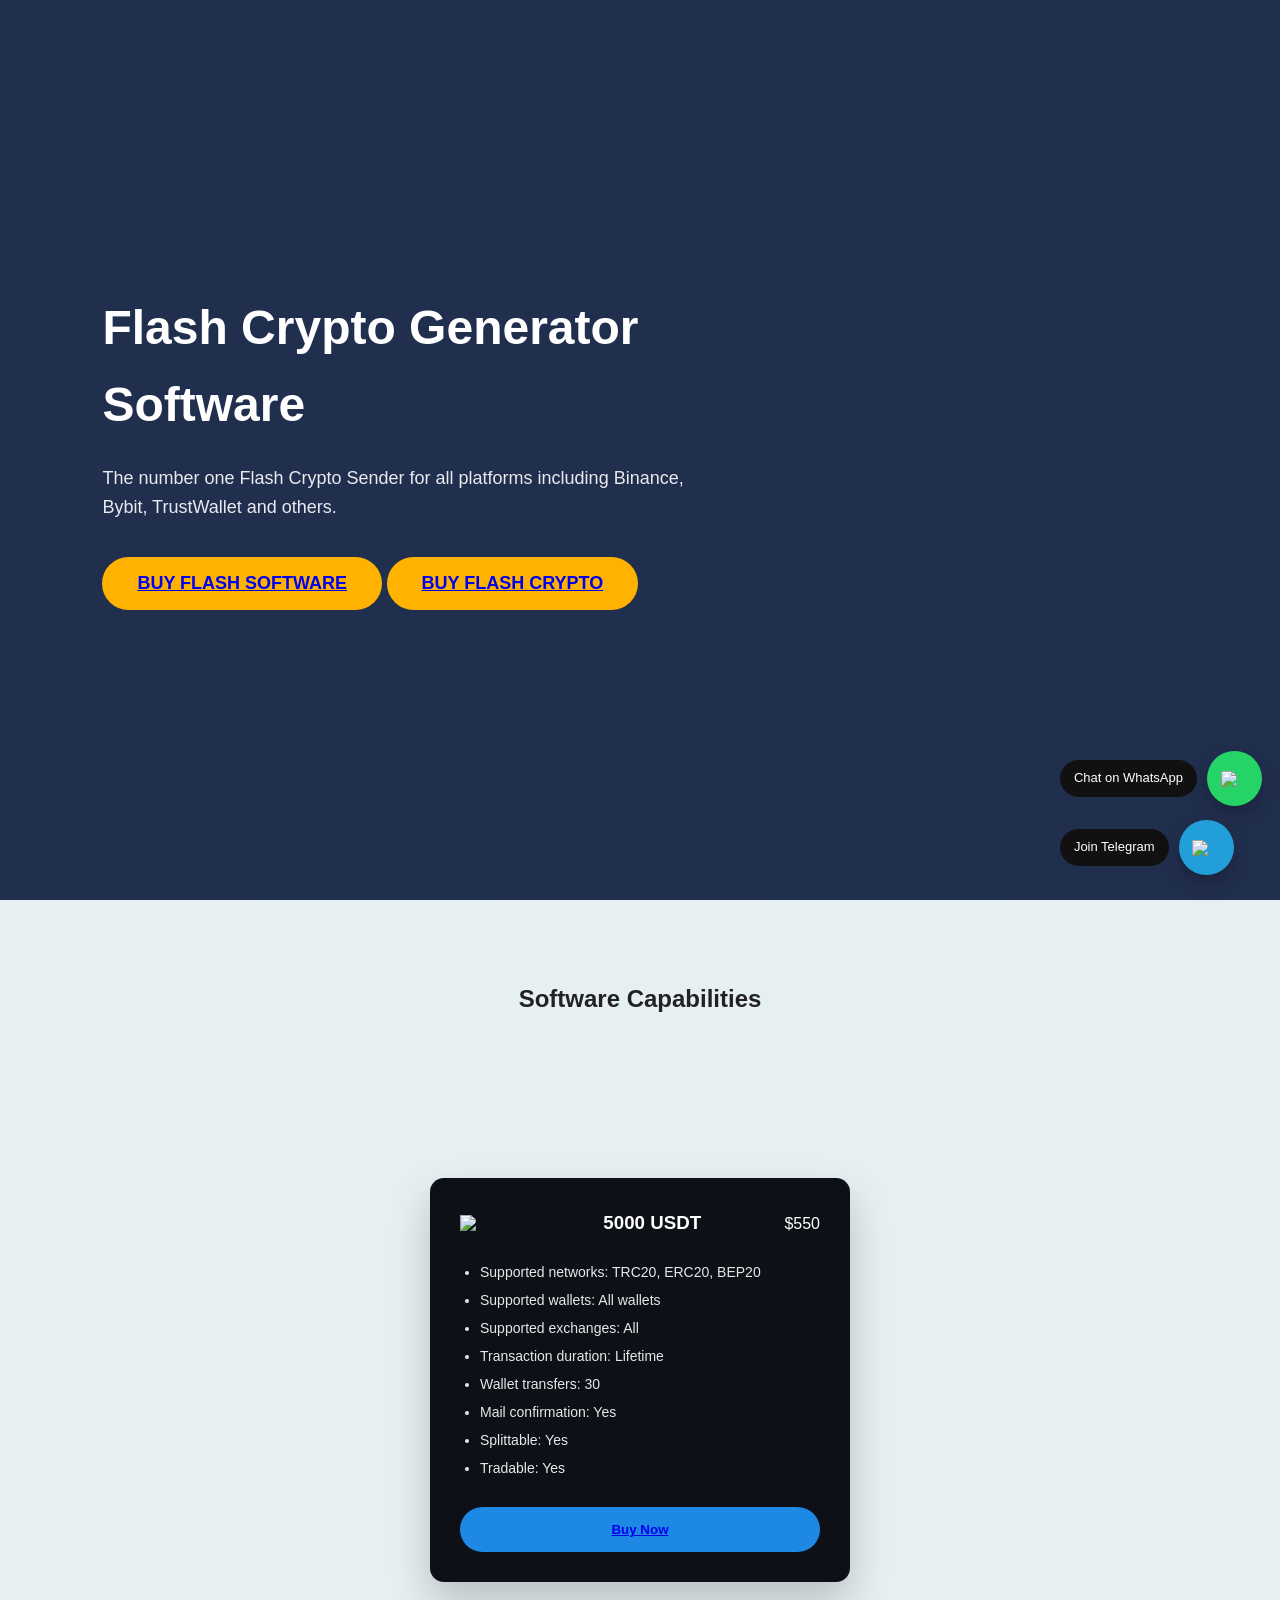
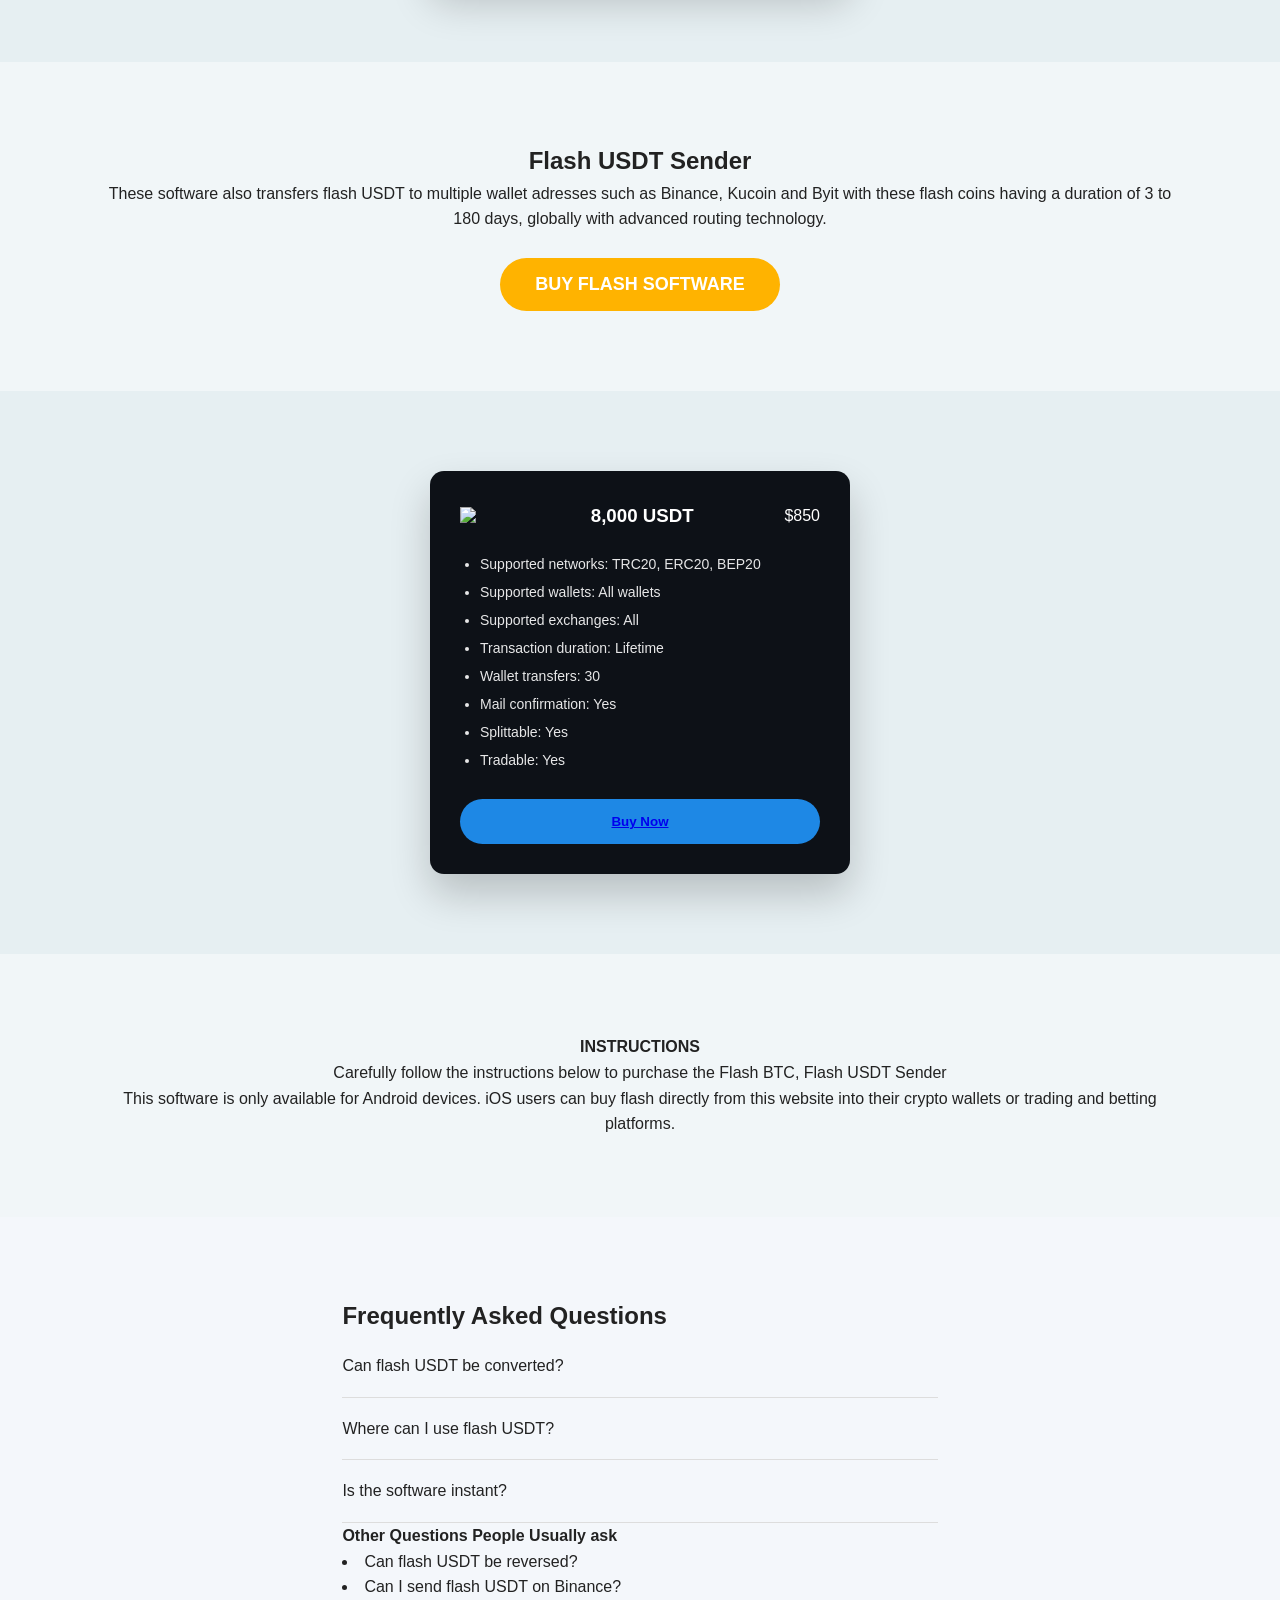
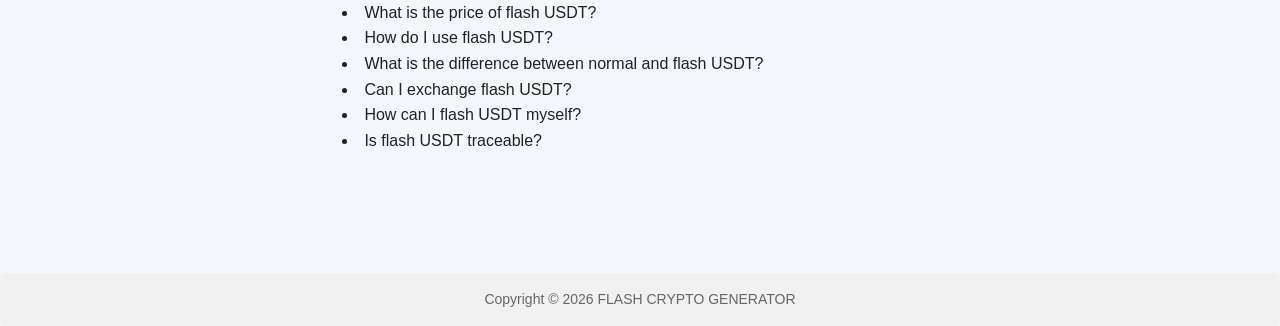
==== index.html @ 9ff21dd4 "Add files via upload" ====
<!DOCTYPE html>
<html lang="en">
<head>
<meta charset="UTF-8">
<meta name="viewport" content="width=device-width, initial-scale=1.0">
<title>Flash Crypto Software</title>

<style>
/* RESET */
*{margin:0;padding:0;box-sizing:border-box;}

body{
  font-family:'Segoe UI', Arial, sans-serif;
  background:#f4f7fb;
  color:#222;
  line-height:1.6;
}

/* HERO */
.hero{
  background:
    linear-gradient(rgba(10,25,60,.9),rgba(10,25,60,.9)),
    url('https://images.pexels.com/photos/315788/pexels-photo-315788.jpeg');
  background-size:cover;
  background-position:right center;
  color:white;
  padding:120px 8%;
  display:flex;
  align-items:center;
  min-height:100vh;
}
.hero-content{max-width:600px;}
.hero h1{font-size:48px;margin-bottom:20px;}
.hero p{font-size:18px;margin-bottom:35px;opacity:.9;}
.btn-main{
  background:#ffb300;
  padding:16px 35px;
  border:none;
  border-radius:35px;
  font-size:18px;
  cursor:pointer;
  font-weight:bold;
  transition:.3s;
}
.btn-main:hover{background:#ffa000;}

/* SECTION */
.section{padding:80px 8%;text-align:center;background:#e6eff2;}

/* CARD */
.card{
  background:#0d1117;
  color:white;
  max-width:420px;
  margin:auto;
  padding:30px;
  border-radius:14px;
  box-shadow:0 20px 40px rgba(0,0,0,.2);
}
.card-top{
  display:flex;
  justify-content:space-between;
  align-items:center;
  margin-bottom:20px;
}
.card ul{
  text-align:left;
  padding-left:20px;
  font-size:14px;
  line-height:2;
  opacity:.9;
}
.buy-btn{
  background:#1e88e5;
  border:none;
  padding:15px;
  width:100%;
  border-radius:30px;
  margin-top:25px;
  cursor:pointer;
  color:white;
  font-weight:bold;
  transition:.3s;
}
.buy-btn:hover{background:#1565c0;}

/* INFO */
.info{padding:80px 8%;text-align:center;background:#f1f6f8;}

/* CTA */
.cta{
  background:
    linear-gradient(rgba(0,0,0,.7),rgba(0,0,0,.7)),
    url('https://images.unsplash.com/photo-1642104704074-907c0698cbd9');
  background-size:cover;
  background-position:center;
  padding:100px 8%;
  text-align:center;
  color:white;
}

/* FAQ */
.faq{padding:80px 8%;max-width:800px;margin:auto;}
.faq-item{border-bottom:1px solid #ddd;padding:18px 0;cursor:pointer;}
.faq-content{display:none;margin-top:10px;color:#555;}

/* FLOATING CONTACT */
.floating-contact{
  position:fixed;
  right:18px;
  bottom:25px;
  display:flex;
  flex-direction:column;
  gap:14px;
  z-index:999;
  transition:.4s;
}
.floating-contact.hide{transform:translateY(120px);opacity:0;}
.float-wrapper{display:flex;align-items:center;gap:10px;animation:slideIn .9s ease;}
.chat-label{
  background:#111;
  color:white;
  padding:8px 14px;
  border-radius:20px;
  font-size:13px;
  white-space:nowrap;
  opacity:0;
  transform:translateX(40px);
  animation:labelSlide .8s forwards;
}
.float-btn{
  width:55px;
  height:55px;
  border-radius:50%;
  display:flex;
  align-items:center;
  justify-content:center;
  box-shadow:0 8px 20px rgba(0,0,0,.25);
  transition:.3s;
  position:relative;
}
.float-btn::after{
  content:"";
  position:absolute;
  width:100%;
  height:100%;
  border-radius:50%;
  animation:pulse 2s infinite;
}
.float-btn img{width:28px;}
.float-btn:hover{transform:scale(1.1);}
.whatsapp{background:#25D366;}
.telegram{background:#229ED9;}

/* animations */
@keyframes pulse{
  0%{transform:scale(1);opacity:.7;box-shadow:0 0 0 0 rgba(0,255,200,.7);}
  70%{transform:scale(1.35);opacity:0;box-shadow:0 0 0 20px rgba(0,255,200,0);}
  100%{opacity:0;}
}
@keyframes slideIn{from{transform:translateX(80px);opacity:0;}to{transform:translateX(0);opacity:1;}}
@keyframes labelSlide{to{opacity:1;transform:translateX(0);}}

/* MOBILE */
@media(max-width:900px){
  .hero{text-align:center;padding:80px 20px;}
  .hero h1{font-size:30px;}
  .chat-label{display:none;}
}

</style>
</head>

<body>

<!-- HERO -->
<section class="hero">
  <div class="hero-content">
    <h1>Flash Crypto Generator Software</h1>
    <p>The number one Flash Crypto Sender for all platforms including Binance, Bybit, TrustWallet and others.</p>
    <button class="btn-main"><a href="homepage.html">BUY FLASH SOFTWARE</a></button>
     <button class="btn-main"><a href="buyflashcrypto.html">BUY FLASH CRYPTO</a></button>
  </div>
</section>
<!-- SOFTWARE CAPABILITIES -->
<section class="section">
  <h2>Software Capabilities</h2>
</section>

<!-- CARD -->
<section class="section">
  <div class="card">
    <div class="card-top">
      <img src="https://static.vecteezy.com/system/resources/thumbnails/019/843/197/small_2x/tether-gold-xaut-coin-cryptocurrency-concept-banner-background-vector.jpg" width="60">
      <h3>5000 USDT</h3>
      <span>$550</span>
    </div>
    <ul>
      <li>Supported networks: TRC20, ERC20, BEP20</li>
      <li>Supported wallets: All wallets</li>
      <li>Supported exchanges: All</li>
      <li>Transaction duration: Lifetime</li>
      <li>Wallet transfers: 30</li>
      <li>Mail confirmation: Yes</li>
      <li>Splittable: Yes</li>
      <li>Tradable: Yes</li>
    </ul>
    <button class="buy-btn"><a href="payment.html?coin=USDT&plan=5000&amount=5000"> Buy Now</a></button>
  </div>
</section>

<!-- FLOATING CONTACT -->
<div class="floating-contact" id="floatingButtons">
  <div class="float-wrapper">
    <div class="chat-label">Chat on WhatsApp</div>
    <a href="https://wa.me/254798046220" target="_blank" class="float-btn whatsapp">
      <img src="https://cdn-icons-png.flaticon.com/512/733/733585.png">
    </a>
  </div>
  <div class="float-wrapper">
    <div class="chat-label">Join Telegram</div>
    <a href="https://t.me/yourtelegramusername" target="_blank" class="float-btn telegram">
      <img src="https://cdn-icons-png.flaticon.com/512/2111/2111646.png">
    </a>
  </div>
</div>

<!-- INFO -->
<section class="info">
  <h2>Flash USDT Sender</h2>
  <p>These software also transfers flash USDT to multiple wallet adresses such as Binance, Kucoin and Byit with these flash coins having a duration of 3 to 180 days, globally with advanced routing technology.</p>
  <br>
  <button class="btn-main">
    <a href="payment.html?coin=USDT&plan=8000&amount=8000" style="color:white; text-decoration:none;">BUY FLASH SOFTWARE</a>
  </button>
</section>

<!-- CARD -->
<section class="section">
  <div class="card">
    <div class="card-top">
     <img src="https://encrypted-tbn0.gstatic.com/images?q=tbn:ANd9GcTXmj7P5OkIBeDlgc0uV8-327JTtCZ5ALcphQ&s" width="40">
     <h3>8,000 USDT</h3>
      <span>$850</span>
    </div>
    <ul>
      <li>Supported networks: TRC20, ERC20, BEP20</li>
      <li>Supported wallets: All wallets</li>
      <li>Supported exchanges: All</li>
      <li>Transaction duration: Lifetime</li>
      <li>Wallet transfers: 30</li>
      <li>Mail confirmation: Yes</li>
      <li>Splittable: Yes</li>
      <li>Tradable: Yes</li>
    </ul>
    <button class="buy-btn"><a href="payment.html?coin=USDT&plan=8000&amount=8000"> Buy Now</a></button>
  </div>
</section>
</section>
<section class="info">
    <P><b>INSTRUCTIONS</b></P>
  <P>Carefully follow the instructions below to purchase the Flash BTC, Flash USDT Sender</P>
  <p>This software is only available for Android devices. iOS users can buy flash directly from this website into their crypto wallets or trading and betting platforms.</p>
</section>
<!-- FAQ -->
<section class="faq">
  <h2>Frequently Asked Questions</h2>
  <div class="faq-item">
    <div class="faq-title">Can flash USDT be converted?</div>
    <div class="faq-content">Conversion depends on exchange compatibility.</div>
  </div>
  <div class="faq-item">
    <div class="faq-title">Where can I use flash USDT?</div>
    <div class="faq-content">Flash USDT works on most exchanges and wallets.</div>
  </div>
  <div class="faq-item">
    <div class="faq-title">Is the software instant?</div>
    <div class="faq-content">Yes, transactions are processed instantly.</div>
  </div>
  <strong><P>Other Questions People Usually ask</P></strong>
  <li>Can flash USDT be reversed?</li>
    <li>Can I send flash USDT on Binance?</li>
    <li>What is the price of flash USDT?</li>
    <li>How do I use flash USDT?</li>
    <li>What is the difference between normal and flash USDT?</li>
    <li>Can I exchange flash USDT?</li>
    <li>How can I flash USDT myself?</li>
    <li>Is flash USDT traceable?</li>
</section>

<script>
/* FAQ toggle */
document.querySelectorAll(".faq-item").forEach(item=>{
  item.addEventListener("click",()=>{
    let content=item.querySelector(".faq-content");
    content.style.display = content.style.display=="block" ? "none":"block";
  });
});

/* SMART HIDE ON SCROLL */
let lastScroll = 0;
const floating = document.getElementById("floatingButtons");

window.addEventListener("scroll",()=>{
  let currentScroll = window.pageYOffset;
  if(currentScroll > lastScroll){
    floating.classList.add("hide");
  } else {
    floating.classList.remove("hide");
  }
  lastScroll = currentScroll;
});
</script>
 <!-- Footer -->
    <div style="margin-top:40px; font-size:14px; color:#666; text-align:center; background:#f1f1f1; padding:15px; border-radius:6px;">
        <p></p>
        <p>Copyright © 2026 FLASH CRYPTO GENERATOR</p>
    </div>
</body>
</html>
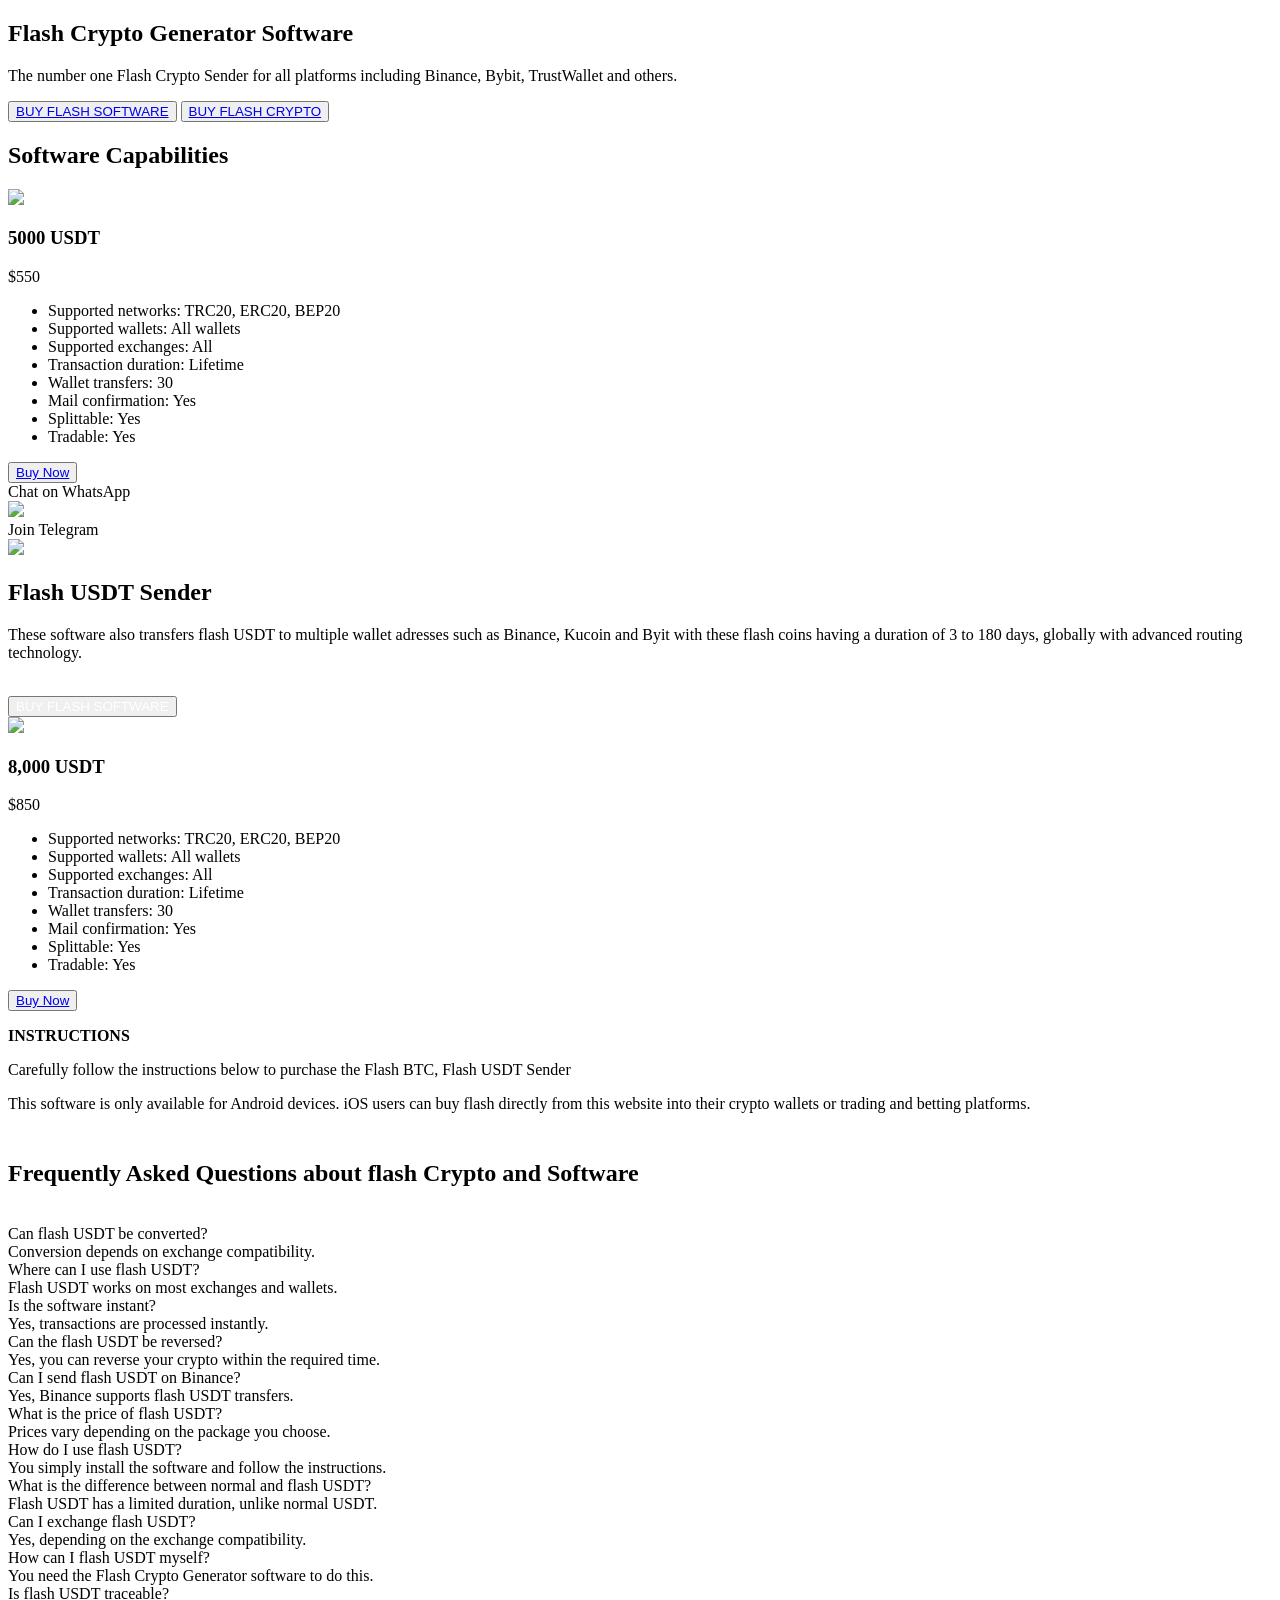
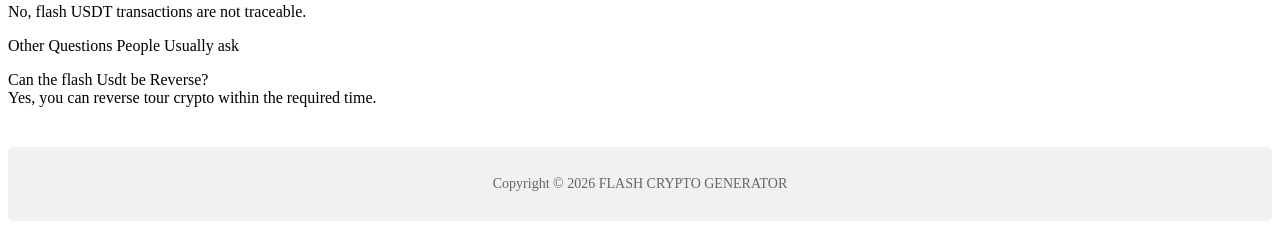
==== commit e57e04fe: "Refactor index.html for structure and styles Updated HTML structure and styles for the Flash Crypto " ====
--- a/index.html
+++ b/index.html
@@ -4,171 +4,9 @@
 <meta charset="UTF-8">
 <meta name="viewport" content="width=device-width, initial-scale=1.0">
 <title>Flash Crypto Software</title>
+<link rel="stylesheet" href="style.css">
 
-<style>
-/* RESET */
-*{margin:0;padding:0;box-sizing:border-box;}
 
-body{
-  font-family:'Segoe UI', Arial, sans-serif;
-  background:#f4f7fb;
-  color:#222;
-  line-height:1.6;
-}
-
-/* HERO */
-.hero{
-  background:
-    linear-gradient(rgba(10,25,60,.9),rgba(10,25,60,.9)),
-    url('https://images.pexels.com/photos/315788/pexels-photo-315788.jpeg');
-  background-size:cover;
-  background-position:right center;
-  color:white;
-  padding:120px 8%;
-  display:flex;
-  align-items:center;
-  min-height:100vh;
-}
-.hero-content{max-width:600px;}
-.hero h1{font-size:48px;margin-bottom:20px;}
-.hero p{font-size:18px;margin-bottom:35px;opacity:.9;}
-.btn-main{
-  background:#ffb300;
-  padding:16px 35px;
-  border:none;
-  border-radius:35px;
-  font-size:18px;
-  cursor:pointer;
-  font-weight:bold;
-  transition:.3s;
-}
-.btn-main:hover{background:#ffa000;}
-
-/* SECTION */
-.section{padding:80px 8%;text-align:center;background:#e6eff2;}
-
-/* CARD */
-.card{
-  background:#0d1117;
-  color:white;
-  max-width:420px;
-  margin:auto;
-  padding:30px;
-  border-radius:14px;
-  box-shadow:0 20px 40px rgba(0,0,0,.2);
-}
-.card-top{
-  display:flex;
-  justify-content:space-between;
-  align-items:center;
-  margin-bottom:20px;
-}
-.card ul{
-  text-align:left;
-  padding-left:20px;
-  font-size:14px;
-  line-height:2;
-  opacity:.9;
-}
-.buy-btn{
-  background:#1e88e5;
-  border:none;
-  padding:15px;
-  width:100%;
-  border-radius:30px;
-  margin-top:25px;
-  cursor:pointer;
-  color:white;
-  font-weight:bold;
-  transition:.3s;
-}
-.buy-btn:hover{background:#1565c0;}
-
-/* INFO */
-.info{padding:80px 8%;text-align:center;background:#f1f6f8;}
-
-/* CTA */
-.cta{
-  background:
-    linear-gradient(rgba(0,0,0,.7),rgba(0,0,0,.7)),
-    url('https://images.unsplash.com/photo-1642104704074-907c0698cbd9');
-  background-size:cover;
-  background-position:center;
-  padding:100px 8%;
-  text-align:center;
-  color:white;
-}
-
-/* FAQ */
-.faq{padding:80px 8%;max-width:800px;margin:auto;}
-.faq-item{border-bottom:1px solid #ddd;padding:18px 0;cursor:pointer;}
-.faq-content{display:none;margin-top:10px;color:#555;}
-
-/* FLOATING CONTACT */
-.floating-contact{
-  position:fixed;
-  right:18px;
-  bottom:25px;
-  display:flex;
-  flex-direction:column;
-  gap:14px;
-  z-index:999;
-  transition:.4s;
-}
-.floating-contact.hide{transform:translateY(120px);opacity:0;}
-.float-wrapper{display:flex;align-items:center;gap:10px;animation:slideIn .9s ease;}
-.chat-label{
-  background:#111;
-  color:white;
-  padding:8px 14px;
-  border-radius:20px;
-  font-size:13px;
-  white-space:nowrap;
-  opacity:0;
-  transform:translateX(40px);
-  animation:labelSlide .8s forwards;
-}
-.float-btn{
-  width:55px;
-  height:55px;
-  border-radius:50%;
-  display:flex;
-  align-items:center;
-  justify-content:center;
-  box-shadow:0 8px 20px rgba(0,0,0,.25);
-  transition:.3s;
-  position:relative;
-}
-.float-btn::after{
-  content:"";
-  position:absolute;
-  width:100%;
-  height:100%;
-  border-radius:50%;
-  animation:pulse 2s infinite;
-}
-.float-btn img{width:28px;}
-.float-btn:hover{transform:scale(1.1);}
-.whatsapp{background:#25D366;}
-.telegram{background:#229ED9;}
-
-/* animations */
-@keyframes pulse{
-  0%{transform:scale(1);opacity:.7;box-shadow:0 0 0 0 rgba(0,255,200,.7);}
-  70%{transform:scale(1.35);opacity:0;box-shadow:0 0 0 20px rgba(0,255,200,0);}
-  100%{opacity:0;}
-}
-@keyframes slideIn{from{transform:translateX(80px);opacity:0;}to{transform:translateX(0);opacity:1;}}
-@keyframes labelSlide{to{opacity:1;transform:translateX(0);}}
-
-/* MOBILE */
-@media(max-width:900px){
-  .hero{text-align:center;padding:80px 20px;}
-  .hero h1{font-size:30px;}
-  .chat-label{display:none;}
-}
-
-</style>
 </head>
 
 <body>
@@ -256,7 +94,6 @@
     <button class="buy-btn"><a href="payment.html?coin=USDT&plan=8000&amount=8000"> Buy Now</a></button>
   </div>
 </section>
-</section>
 <section class="info">
     <P><b>INSTRUCTIONS</b></P>
   <P>Carefully follow the instructions below to purchase the Flash BTC, Flash USDT Sender</P>
@@ -264,7 +101,7 @@
 </section>
 <!-- FAQ -->
 <section class="faq">
-  <h2>Frequently Asked Questions</h2>
+  <h2><strong><br> Frequently Asked Questions about flash Crypto and Software</h2></strong><br>
   <div class="faq-item">
     <div class="faq-title">Can flash USDT be converted?</div>
     <div class="faq-content">Conversion depends on exchange compatibility.</div>
@@ -277,15 +114,51 @@
     <div class="faq-title">Is the software instant?</div>
     <div class="faq-content">Yes, transactions are processed instantly.</div>
   </div>
-  <strong><P>Other Questions People Usually ask</P></strong>
-  <li>Can flash USDT be reversed?</li>
-    <li>Can I send flash USDT on Binance?</li>
-    <li>What is the price of flash USDT?</li>
-    <li>How do I use flash USDT?</li>
-    <li>What is the difference between normal and flash USDT?</li>
-    <li>Can I exchange flash USDT?</li>
-    <li>How can I flash USDT myself?</li>
-    <li>Is flash USDT traceable?</li>
+ 
+  <div class="faq-item">
+    <div class="faq-title">Can the flash USDT be reversed?</div>
+    <div class="faq-content">Yes, you can reverse your crypto within the required time.</div>
+  </div>
+
+  <div class="faq-item">
+    <div class="faq-title">Can I send flash USDT on Binance?</div>
+    <div class="faq-content">Yes, Binance supports flash USDT transfers.</div>
+  </div>
+
+  <div class="faq-item">
+    <div class="faq-title">What is the price of flash USDT?</div>
+    <div class="faq-content">Prices vary depending on the package you choose.</div>
+  </div>
+
+  <div class="faq-item">
+    <div class="faq-title">How do I use flash USDT?</div>
+    <div class="faq-content">You simply install the software and follow the instructions.</div>
+  </div>
+
+  <div class="faq-item">
+    <div class="faq-title">What is the difference between normal and flash USDT?</div>
+    <div class="faq-content">Flash USDT has a limited duration, unlike normal USDT.</div>
+  </div>
+
+  <div class="faq-item">
+    <div class="faq-title">Can I exchange flash USDT?</div>
+    <div class="faq-content">Yes, depending on the exchange compatibility.</div>
+  </div>
+
+  <div class="faq-item">
+    <div class="faq-title">How can I flash USDT myself?</div>
+    <div class="faq-content">You need the Flash Crypto Generator software to do this.</div>
+  </div>
+
+  <div class="faq-item">
+    <div class="faq-title">Is flash USDT traceable?</div>
+    <div class="faq-content">No, flash USDT transactions are not traceable.</div>
+  </div>
+
+  <P>Other Questions People Usually ask</P>
+       <div class="faq-item">
+    <div class="faq-title">Can the flash Usdt be Reverse?</div>
+    <div class="faq-content">Yes, you can reverse tour crypto within the required time.</div>
 </section>
 
 <script>
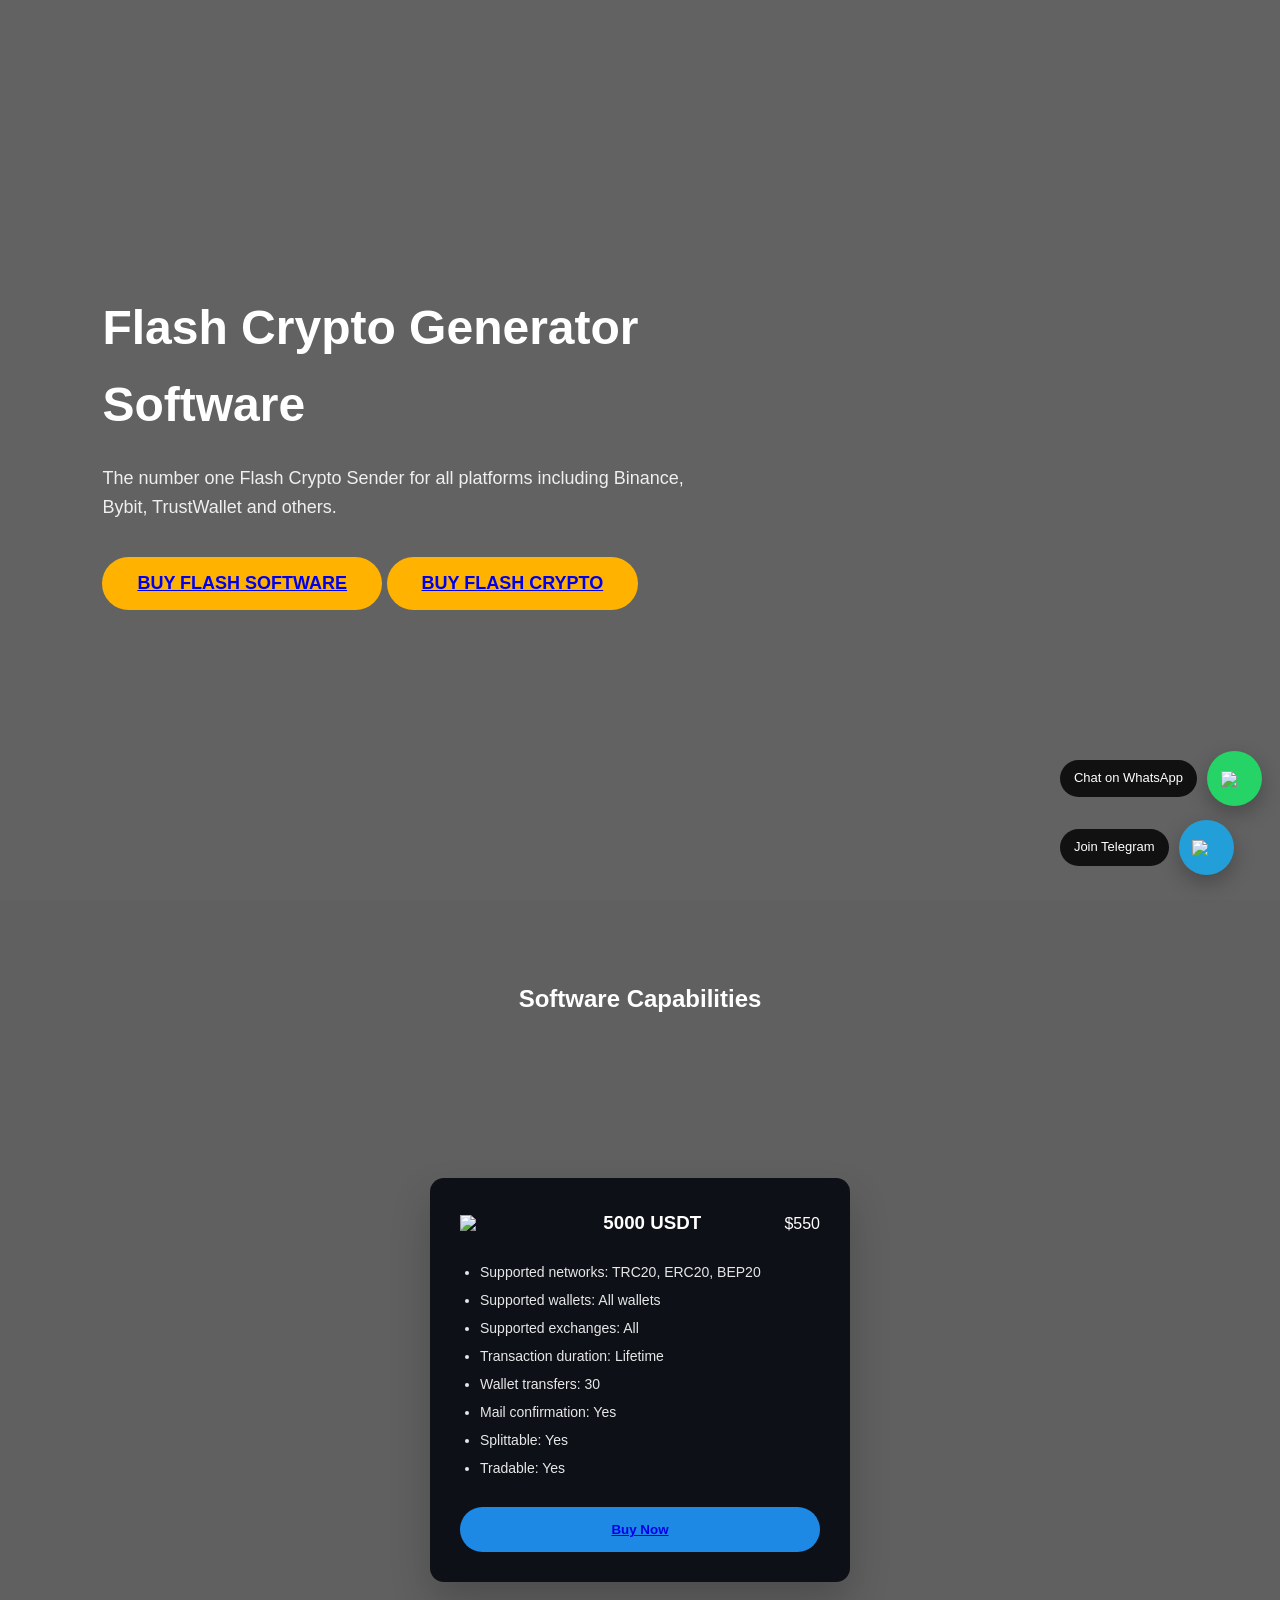
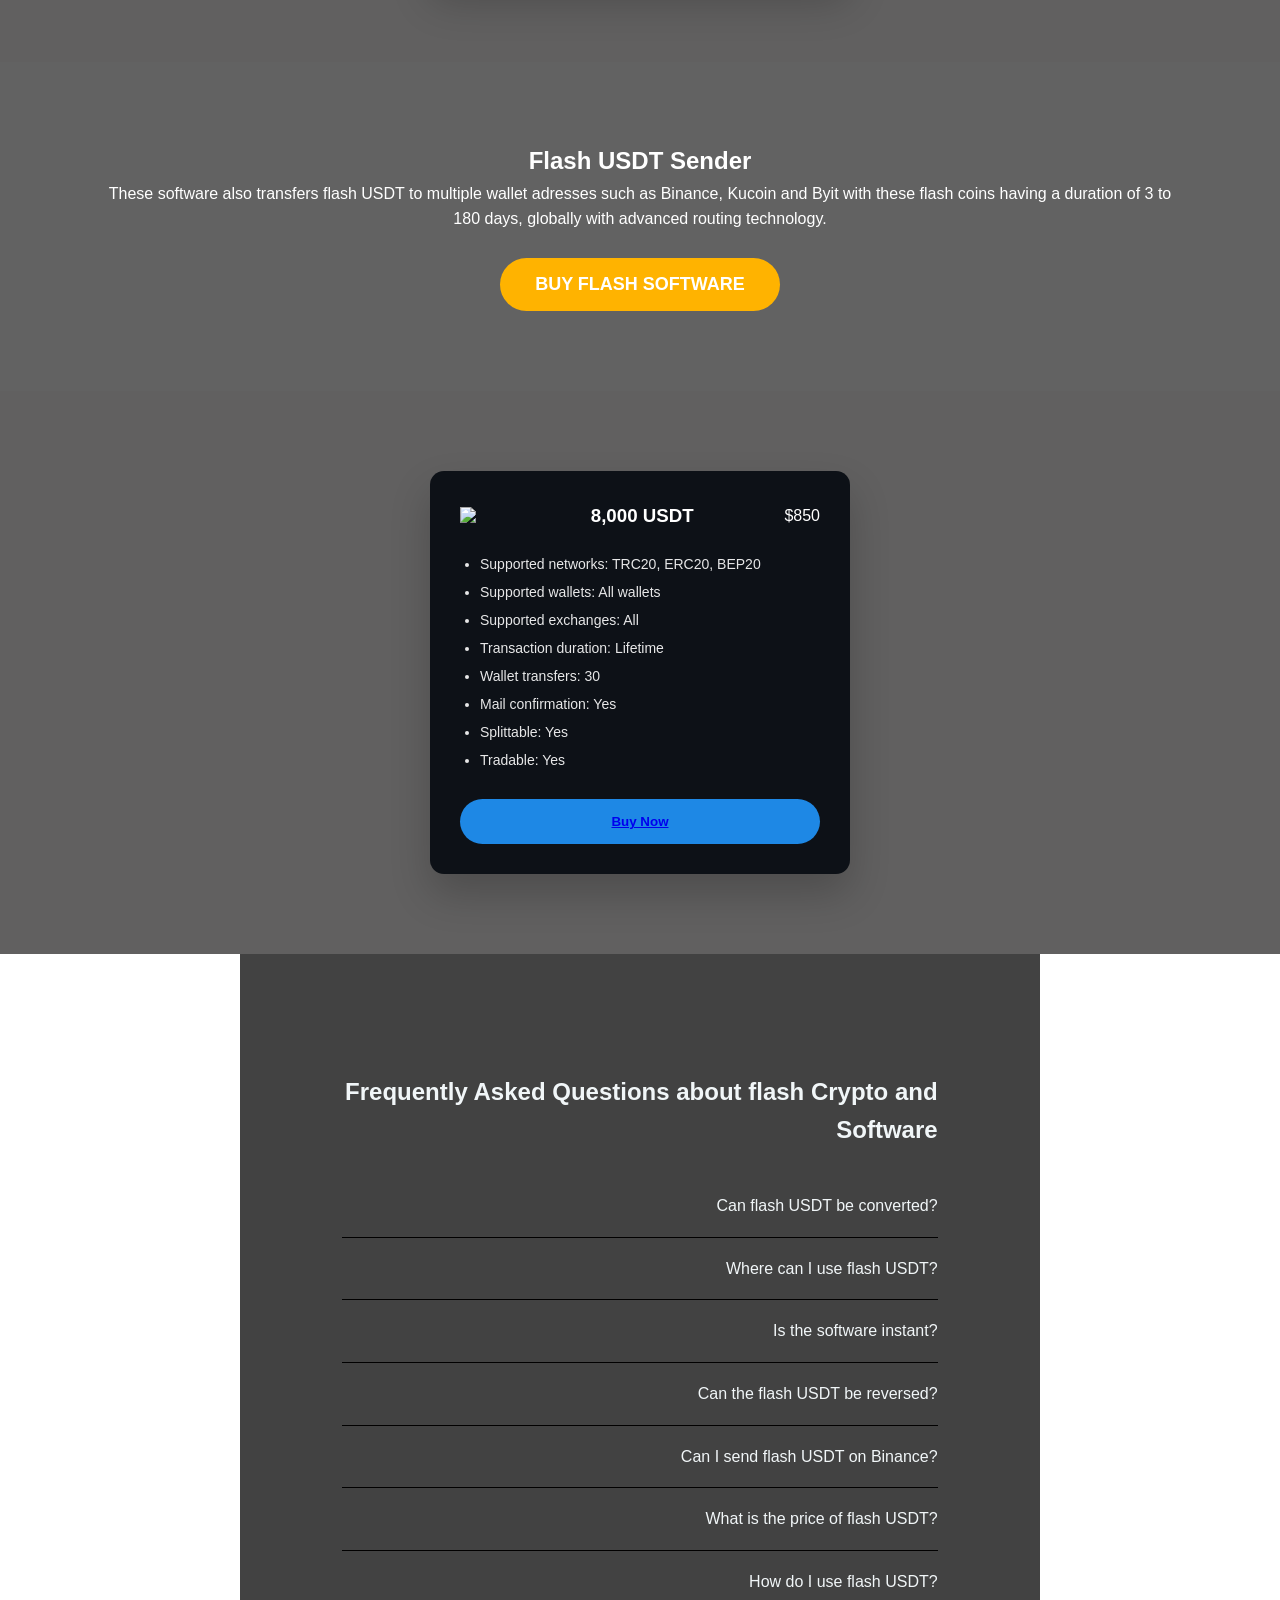
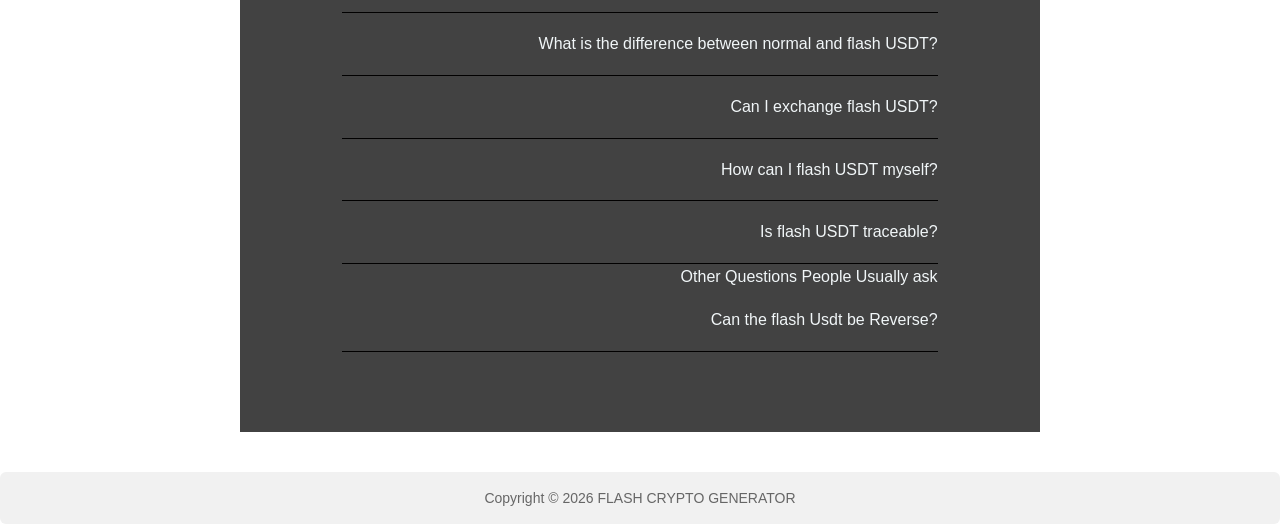
==== commit f7f26189: "Update index.html" ====
--- a/index.html
+++ b/index.html
@@ -94,11 +94,7 @@
     <button class="buy-btn"><a href="payment.html?coin=USDT&plan=8000&amount=8000"> Buy Now</a></button>
   </div>
 </section>
-<section class="info">
-    <P><b>INSTRUCTIONS</b></P>
-  <P>Carefully follow the instructions below to purchase the Flash BTC, Flash USDT Sender</P>
-  <p>This software is only available for Android devices. iOS users can buy flash directly from this website into their crypto wallets or trading and betting platforms.</p>
-</section>
+
 <!-- FAQ -->
 <section class="faq">
   <h2><strong><br> Frequently Asked Questions about flash Crypto and Software</h2></strong><br>
--- a/style.css
+++ b/style.css
@@ -0,0 +1,186 @@
+/* RESET */
+*{margin:0;padding:0;box-sizing:border-box;}
+body {
+  font-family: 'Segoe UI', Arial, sans-serif;
+  background: url('https://flashcryptogenerator.com/wp-content/uploads/2025/04/golden-bitcoin-coin-keyboard-stock-market-trading-chart-online-candlestick-scaled-e1743854021774.jpg') 
+    no-repeat center center fixed;
+  background-size: cover;
+  background-attachment: fixed;
+  
+  color: #ffffff;
+  line-height: 1.6;
+}
+
+/* HERO */
+.hero{
+    background:#0000009d;
+    background-position:right center;
+  color:white;
+  padding:120px 8%;
+  display:flex;
+  align-items:center;
+  min-height:100vh;
+}
+.hero-content{max-width:600px;}
+.hero h1{font-size:48px;margin-bottom:20px;}
+.hero p{font-size:18px;margin-bottom:35px;opacity:.9;}
+.btn-main{
+  background:#ffb300;
+  padding:16px 35px;
+  border:none;
+  border-radius:35px;
+  font-size:18px;
+  cursor:pointer;
+  font-weight:bold;
+  transition:.3s;
+}
+.btn-main:hover{background:#ffa000;}
+
+/* SECTION */
+.section{padding:80px 8%;text-align:center;background:rgba(11, 10, 10, 0.648);}
+
+/* CARD */
+.card{
+  background:#0d1117;
+  color:white;
+  max-width:420px;
+  margin:auto;
+  padding:30px;
+  border-radius:14px;
+  box-shadow:0 20px 40px rgba(0,0,0,.2);
+}
+.card-top{
+  display:flex;
+  justify-content:space-between;
+  align-items:center;
+  margin-bottom:20px;
+}
+.card ul{
+  text-align:left;
+  padding-left:20px;
+  font-size:14px;
+  line-height:2;
+  opacity:.9;
+}
+.buy-btn{
+  background:#1e88e5;
+  border:none;
+  padding:15px;
+  width:100%;
+  border-radius:30px;
+  margin-top:25px;
+  cursor:pointer;
+  color:white;
+  font-weight:bold;
+  transition:.3s;
+}
+.buy-btn:hover{background:#1565c0;}
+
+/* INFO */
+.info{padding:80px 8%;text-align:center;background:#0000009d;}
+
+/* CTA */
+.cta{
+  background:
+    linear-gradient(rgba(0,0,0,.7),rgba(0,0,0,.7)),
+    url('https://static.vecteezy.com/system/resources/thumbnails/019/843/197/small_2x/tether-gold-xaut-coin-cryptocurrency-concept-banner-background-vector.jpg');
+  background-size:cover;
+  background-position:center;
+  padding:100px 8%;
+  text-align:center;
+  color:white;
+}
+
+/* FAQ */
+.faq {
+  padding: 80px 8%;
+  max-width: 800px;
+  background:rgba(0, 0, 0, 0.74);
+  margin: auto;
+  color: #f1f6f8;
+  text-align: right;   /* aligns all FAQ text to the right */
+}
+
+.faq-item {
+  border-bottom: 1px solid #010000;
+  padding: 18px 0;
+  cursor: pointer;
+}
+
+.faq-content {
+  display: none;
+  margin-top: 10px;
+  color: #f70e0e;
+  text-align: right;   /* aligns answers to the right */
+}
+
+/* Normalize list items */
+.faq li {
+  list-style-type: none;   /* removes default bullets */
+  margin: 8px 0;
+  text-align: right;       /* aligns text neatly to the right */
+}
+
+/* FLOATING CONTACT */
+.floating-contact{
+  position:fixed;
+  right:18px;
+  bottom:25px;
+  display:flex;
+  flex-direction:column;
+  gap:14px;
+  z-index:999;
+  transition:.4s;
+}
+.floating-contact.hide{transform:translateY(120px);opacity:0;}
+.float-wrapper{display:flex;align-items:center;gap:10px;animation:slideIn .9s ease;}
+.chat-label{
+  background:#111;
+  color:white;
+  padding:8px 14px;
+  border-radius:20px;
+  font-size:13px;
+  white-space:nowrap;
+  opacity:0;
+  transform:translateX(40px);
+  animation:labelSlide .8s forwards;
+}
+.float-btn{
+  width:55px;
+  height:55px;
+  border-radius:50%;
+  display:flex;
+  align-items:center;
+  justify-content:center;
+  box-shadow:0 8px 20px rgba(0,0,0,.25);
+  transition:.3s;
+  position:relative;
+}
+.float-btn::after{
+  content:"";
+  position:absolute;
+  width:100%;
+  height:100%;
+  border-radius:50%;
+  animation:pulse 2s infinite;
+}
+.float-btn img{width:28px;}
+.float-btn:hover{transform:scale(1.1);}
+.whatsapp{background:#25D366;}
+.telegram{background:#229ED9;}
+
+/* animations */
+@keyframes pulse{
+  0%{transform:scale(1);opacity:.7;box-shadow:0 0 0 0 rgba(0,255,200,.7);}
+  70%{transform:scale(1.35);opacity:0;box-shadow:0 0 0 20px rgba(0,255,200,0);}
+  100%{opacity:0;}
+}
+@keyframes slideIn{from{transform:translateX(80px);opacity:0;}to{transform:translateX(0);opacity:1;}}
+@keyframes labelSlide{to{opacity:1;transform:translateX(0);}}
+
+/* MOBILE */
+@media(max-width:900px){
+  .hero{text-align:center;padding:80px 20px;}
+  .hero h1{font-size:30px;}
+  .chat-label{display:none;}
+}
